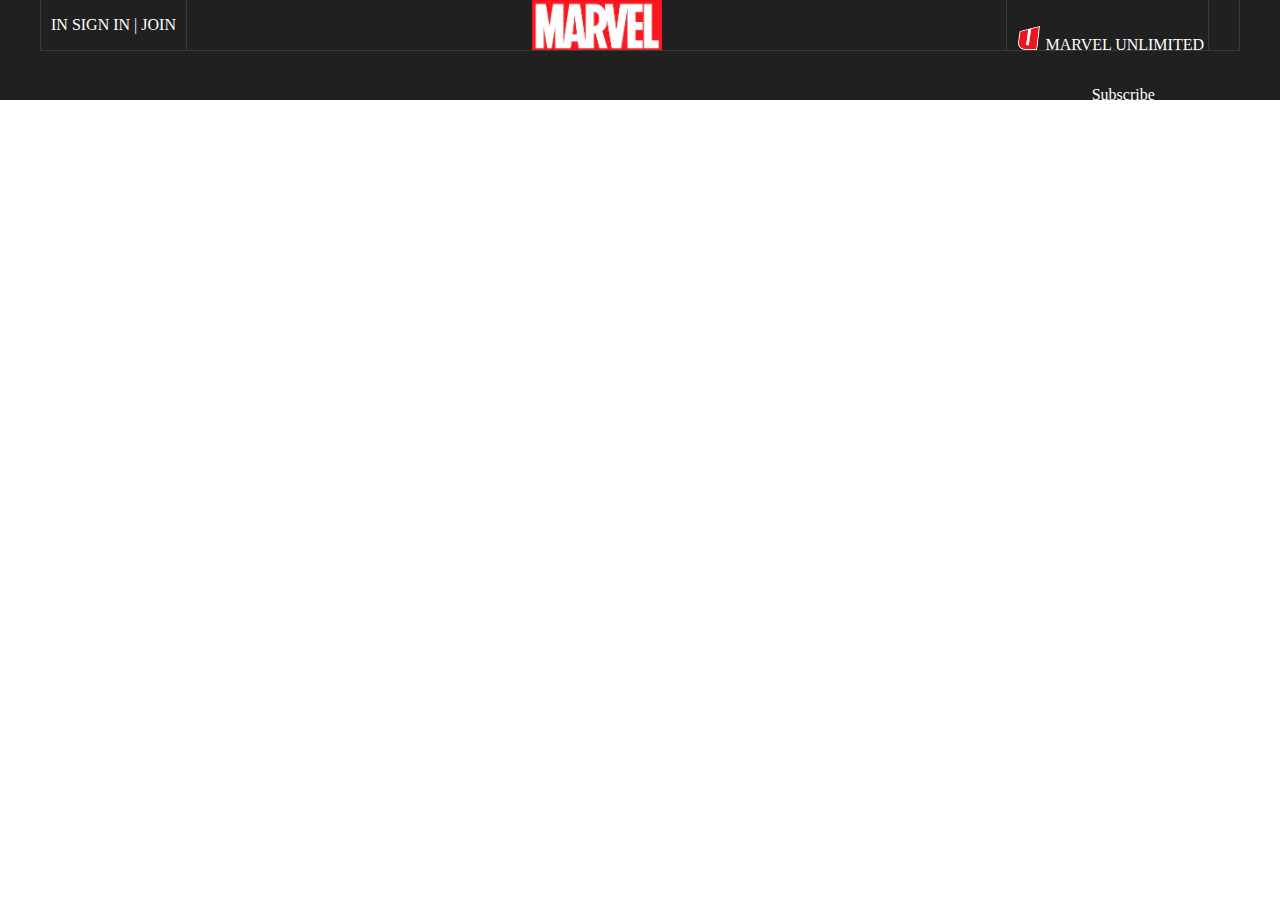
==== index.html @ c47ad45b "try2" ====
<!DOCTYPE html>
<html lang="en">
<head>
    <meta charset="UTF-8">
    <meta http-equiv="X-UA-Compatible" content="IE=edge">
    <meta name="viewport" content="width=device-width, initial-scale=1.0">
    <title>Marvel</title>
    <link rel="stylesheet" href="https://cdnjs.cloudflare.com/ajax/libs/font-awesome/6.4.0/css/all.min.css" integrity="sha512-iecdLmaskl7CVkqkXNQ/ZH/XLlvWZOJyj7Yy7tcenmpD1ypASozpmT/E0iPtmFIB46ZmdtAc9eNBvH0H/ZpiBw==" crossorigin="anonymous" referrerpolicy="no-referrer" />
    <link rel="stylesheet" href="style.css">
</head>
<body>
    <!-- HEADER -->
    <header>
        <div class="top-header">
            <a class="with-border"href="#">
                <div>
                    <span class="text-radius">
                        IN
                    </span>
                    <span>SIGN IN</span>
                    <span>|</span>
                    <span>JOIN</span>   
                </div>
            </a>
            <div>
                <img src="images/marvel-logo.jpeg" alt="">
            </div>
            <div class="with-border">
                <div>
                    <div id="right-nav">
                        <img id="icon-shield"src="images/icon-mu-shield.png" alt="">
                        <span>
                            MARVEL UNLIMITED
                        </span>
                        <div class="search">
                            <i class="fa-solid fa-magnifying-glass fa-lg"></i>
                        </div>   
                        <div id="Subscribe">
                            Subscribe
                        </div>    
                    </div>  
                </div>
                
            </div>
        </div>
    </header>
    
</body>
</html>
---- style.css ----
/* RESET */
*{
    margin: 0;
    padding: 0;
    box-sizing: border-box;
}


/* HEADER */

header{
    width: 100%;
    height: 100px;
    background-color: #202020;

}


header *{
    color: white;
    line-height: 50px;
    text-align: center;
    
}
    

.top-header{
    width: 1200px;
    margin: auto;
    display: flex;
    justify-content: space-between; 
    border-bottom: 1px solid #393939 ;
}

.top-header img{
    width: 130px;
    height: 50px;
}

.top-header > *{
    height: 50px;
    text-decoration: none;
    padding: 0 10px;
    
}


.top-header .with-border{
    border-left: 1px solid #393939;
    border-right: 1px solid #393939;
}

#icon-shield{
    width: 24px;
    height: 24px;
}

.subscribe{
    position: absolute;
    left: 50%;
    bottom: 10px;
}

.search{
    height: 50px;
    display: inline-block;
    border-left: 1px solid #393939;
    padding: 0 10px;
}

#right-nav{
    position: relative;
}
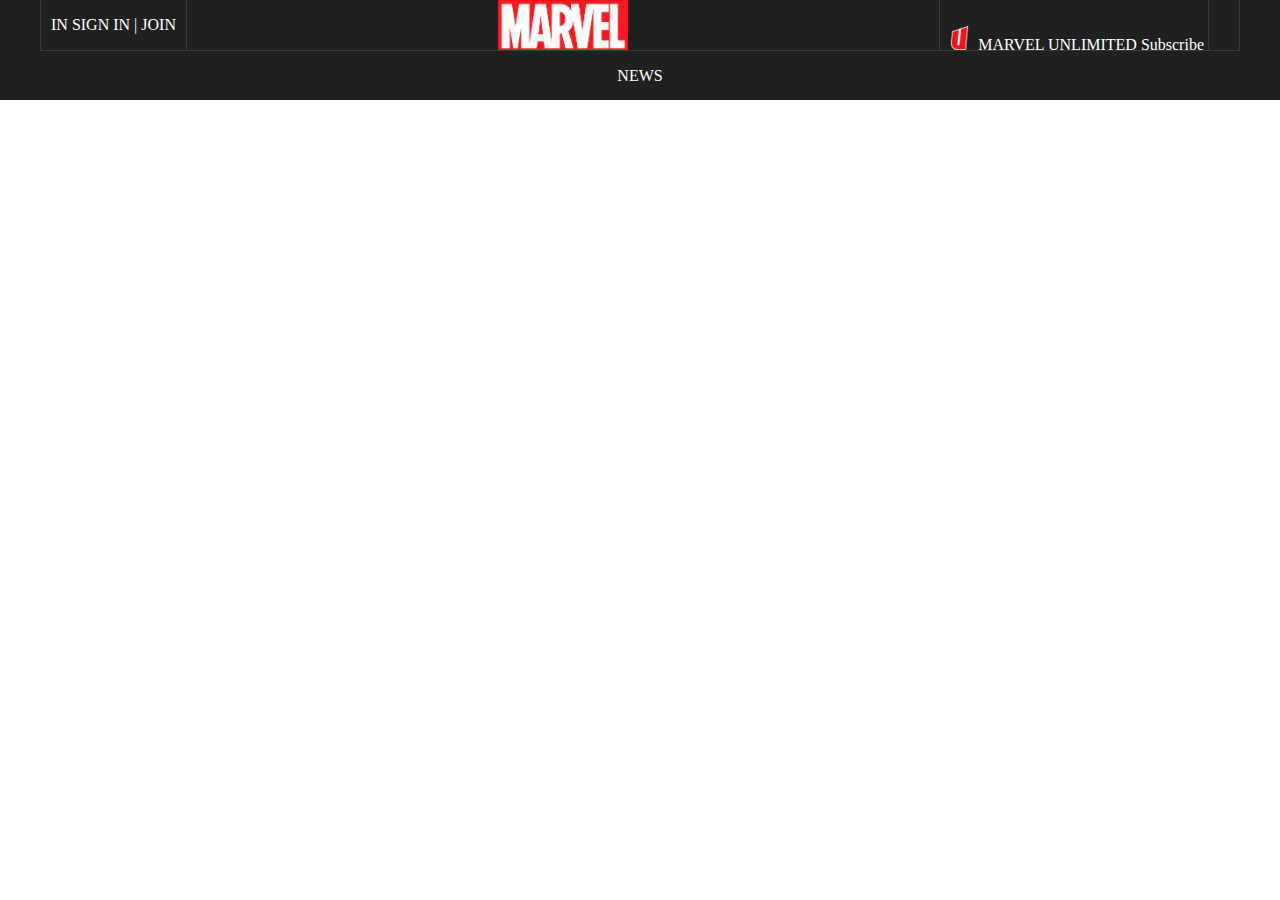
==== commit 6f7e8c05: "try3" ====
--- a/index.html
+++ b/index.html
@@ -12,36 +12,62 @@
     <!-- HEADER -->
     <header>
         <div class="top-header">
-            <a class="with-border"href="#">
-                <div>
-                    <span class="text-radius">
-                        IN
-                    </span>
-                    <span>SIGN IN</span>
-                    <span>|</span>
-                    <span>JOIN</span>   
-                </div>
-            </a>
+            <div class="with-border">
+                <a href="#">IN</a>
+                <a href="#">SIGN IN</a>
+                <span>
+                    |
+                </span>
+                <a href="#">JOIN</a>
+            </div>
+                
             <div>
                 <img src="images/marvel-logo.jpeg" alt="">
             </div>
-            <div class="with-border">
-                <div>
-                    <div id="right-nav">
-                        <img id="icon-shield"src="images/icon-mu-shield.png" alt="">
-                        <span>
-                            MARVEL UNLIMITED
-                        </span>
-                        <div class="search">
-                            <i class="fa-solid fa-magnifying-glass fa-lg"></i>
-                        </div>   
-                        <div id="Subscribe">
-                            Subscribe
-                        </div>    
-                    </div>  
+            <div class="with-border right-nav">
+                <img id="icon-shield" src="images/icon-mu-shield.png" alt="">
+                <div id="special">
+                    <p>
+                        MARVEL UNLIMITED
+                    </p>
+                    <span>
+                        Subscribe
+                    </span>  
                 </div>
-                
-            </div>
+                <div id="search">
+                    <i class="fa-solid fa-magnifying-glass fa-lg"></i>
+                </div>
+            </div>       
+        </div>
+
+        <div class="top-middle">
+            <ul>
+                <li>
+                    NEWS
+                </li>
+                <li>
+                    COMICS
+                </li>
+                <li>
+                    CHARACTERS
+                </li>
+                <li>
+                    MOVIES
+                </li>
+                <li>
+                    TV SHOWS
+                </li>
+                <li>
+                    GAMES
+                </li>
+                <li>
+                    VIDEOS
+                </li>
+                <li>
+                    MORES
+                </li>
+            </ul>
+
         </div>
     </header>
     
--- a/style.css
+++ b/style.css
@@ -20,6 +20,7 @@
     color: white;
     line-height: 50px;
     text-align: center;
+    text-decoration: none;
     
 }
     
@@ -53,23 +54,24 @@
 #icon-shield{
     width: 24px;
     height: 24px;
+    padding-right: 5px;
 }
 
-.subscribe{
-    position: absolute;
-    left: 50%;
-    bottom: 10px;
-}
 
-.search{
+#search{
     height: 50px;
     display: inline-block;
     border-left: 1px solid #393939;
     padding: 0 10px;
 }
 
-#right-nav{
-    position: relative;
+#special{
+    display: inline-block;
 }
 
-
+p{
+    display: inline-block;
+}
+ .top-header ul{
+    display: flex;
+ }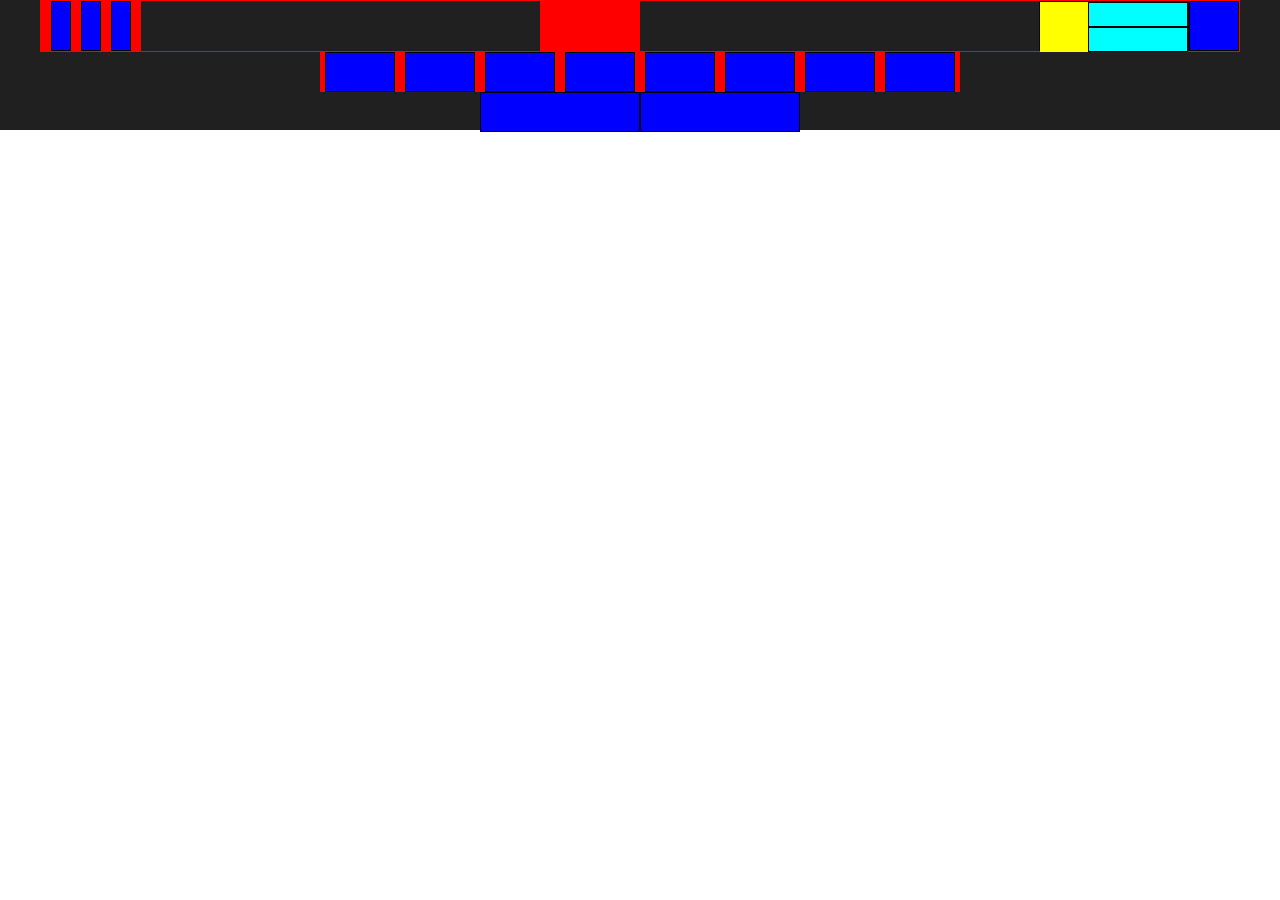
==== commit 39f8633e: "struttura" ====
--- a/index.html
+++ b/index.html
@@ -12,63 +12,49 @@
     <!-- HEADER -->
     <header>
         <div class="top-header">
-            <div class="with-border">
-                <a href="#">IN</a>
-                <a href="#">SIGN IN</a>
-                <span>
-                    |
-                </span>
-                <a href="#">JOIN</a>
+            <div class="left-nav">
+                <div></div>
+                <div></div>
+                <div></div>
             </div>
-                
-            <div>
-                <img src="images/marvel-logo.jpeg" alt="">
+            
+            <div class="center-nav">
+                <div></div>
             </div>
-            <div class="with-border right-nav">
-                <img id="icon-shield" src="images/icon-mu-shield.png" alt="">
-                <div id="special">
-                    <p>
-                        MARVEL UNLIMITED
-                    </p>
-                    <span>
-                        Subscribe
-                    </span>  
+            
+            <div class="right-nav">
+                <div id="shield-marvel">
+                    <div id="logo-shield"></div>
+                    <div id="text-marvel">
+                        <h5></h5>
+                        <h6></h6>                      
+                    </div>
                 </div>
-                <div id="search">
-                    <i class="fa-solid fa-magnifying-glass fa-lg"></i>
-                </div>
-            </div>       
+                <div id="search"></div>  
+            </div>
         </div>
 
-        <div class="top-middle">
+        <div class="mid-header">
             <ul>
-                <li>
-                    NEWS
-                </li>
-                <li>
-                    COMICS
-                </li>
-                <li>
-                    CHARACTERS
-                </li>
-                <li>
-                    MOVIES
-                </li>
-                <li>
-                    TV SHOWS
-                </li>
-                <li>
-                    GAMES
-                </li>
-                <li>
-                    VIDEOS
-                </li>
-                <li>
-                    MORES
-                </li>
+                <li></li>
+                <li></li>
+                <li></li>
+                <li></li>
+                <li></li>
+                <li></li>
+                <li></li>
+                <li></li>
             </ul>
+        </div>
 
+
+        <div class="bottom-header">
+            <div></div>
+            <div></div>
         </div>
+
+
+    
     </header>
     
 </body>
--- a/style.css
+++ b/style.css
@@ -5,73 +5,130 @@
     box-sizing: border-box;
 }
 
-
 /* HEADER */
 
 header{
     width: 100%;
-    height: 100px;
+    height: 130px;
     background-color: #202020;
+}
+
+header > *{
+    margin: auto;
+}
+
+.top-header{
+    width: 1200px;
+    display: flex;
+    justify-content: space-between;
+    border: 1px solid red;
+}
+
+.top-header *{
+    width: 100px;
+    height: 50px;
+    background-color: red;
+}
+
+.mid-header{
+    width: 50%;
+    height: 40px;
+    background-color: red;
+}
+
+.bottom-header{
+    width: 25%;
+    height: 40px;
+    background-color: red;
+}
+
+.left-nav{
+    display: flex;
+    justify-content: center;
+}
+
+.left-nav > *{
+    width: 20px;
+    height: 50px;
+    background-color: blue;
+    border: 1px solid black;
+    margin: 0 5px;
+}
+
+.right-nav{
+    width: 200px;
+    display: flex;
+}
+
+.right-nav > *{
+    background-color: blue;
+    border: 1px solid black;
+}
+
+#shield-marvel{
+    display: flex   ;
+    width: 150px;
+    height: 50px;
+}
+
+#shield-marvel > *{
+    background-color: yellow;
+    
+    
+}
+
+#logo-shield{
+    width: 50px;
+    height: 50px;
+}
+
+#text-marvel{
+    width: 100px;
+    height: 50px;
+    display: flex;
+   flex-direction: column;
+}
+
+#text-marvel > *{
+    background-color: aqua;
+    border: 1px solid black;
 
 }
 
-
-header *{
-    color: white;
-    line-height: 50px;
-    text-align: center;
-    text-decoration: none;
-    
-}
-    
-
-.top-header{
-    width: 1200px;
-    margin: auto;
-    display: flex;
-    justify-content: space-between; 
-    border-bottom: 1px solid #393939 ;
+#search{
+    width: 50px;
+    height: px;
 }
 
-.top-header img{
-    width: 130px;
-    height: 50px;
+.mid-header{
+    display: flex;
+    justify-content: center;
 }
 
-.top-header > *{
-    height: 50px;
-    text-decoration: none;
-    padding: 0 10px;
+.mid-header ul{
+    display: flex;
+    justify-content: space-between;
+}
+
+ul li{
+    list-style: none;
+    width: 70px;
+    height: 40px;
+    background-color: blue;
+    border: 1px solid black;
+    margin: 0 5px;
+}
+
+.bottom-header{
+    display: flex;
+}
+
+.bottom-header > *{
+    width: 50%;
+    height: 40px;
+    background-color: blue;
+    border: 1px solid black;
+
     
 }
 
-
-.top-header .with-border{
-    border-left: 1px solid #393939;
-    border-right: 1px solid #393939;
-}
-
-#icon-shield{
-    width: 24px;
-    height: 24px;
-    padding-right: 5px;
-}
-
-
-#search{
-    height: 50px;
-    display: inline-block;
-    border-left: 1px solid #393939;
-    padding: 0 10px;
-}
-
-#special{
-    display: inline-block;
-}
-
-p{
-    display: inline-block;
-}
- .top-header ul{
-    display: flex;
- }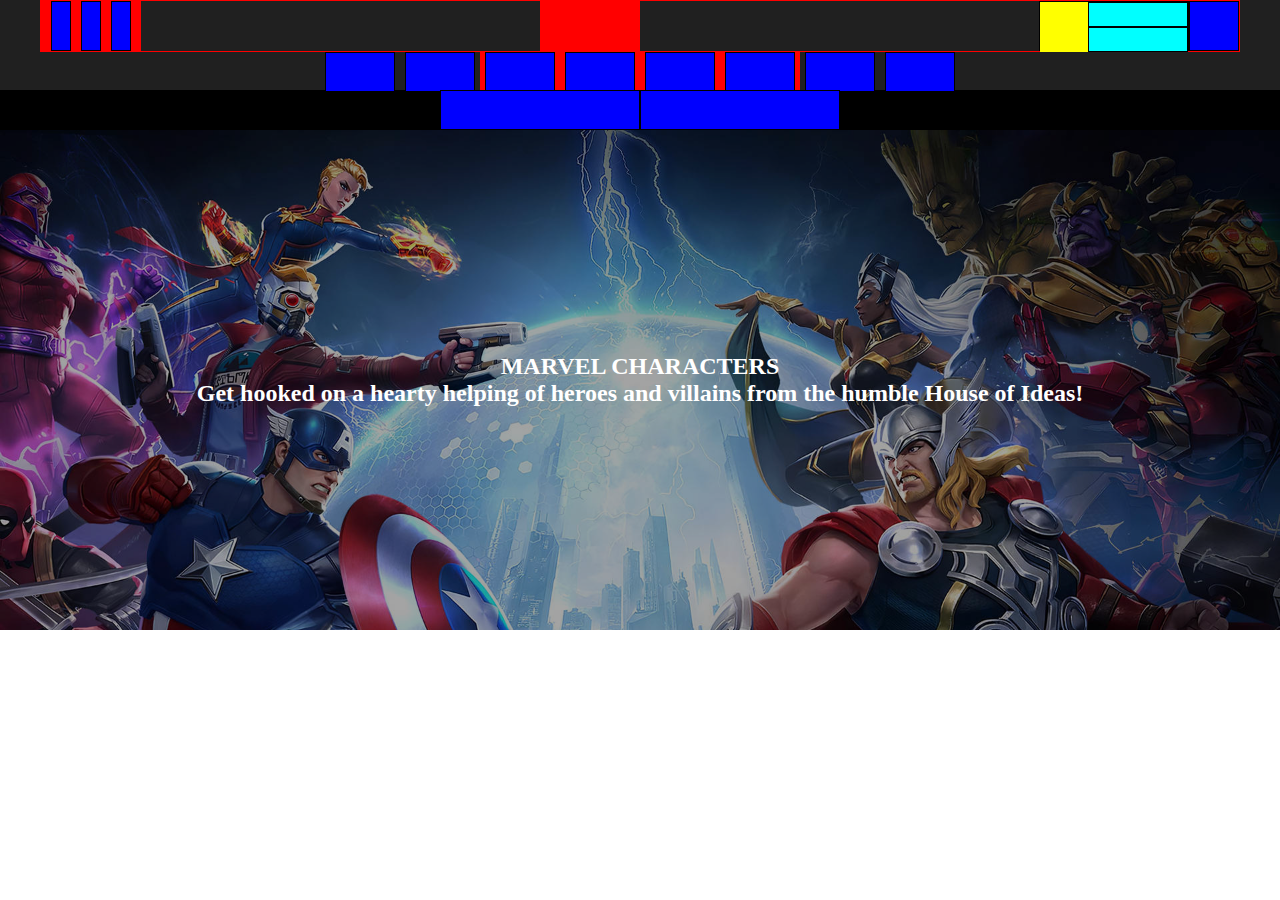
==== commit 290dd0eb: "main" ====
--- a/index.html
+++ b/index.html
@@ -34,7 +34,7 @@
             </div>
         </div>
 
-        <div class="mid-header">
+        <div class="bottom-header">
             <ul>
                 <li></li>
                 <li></li>
@@ -47,15 +47,32 @@
             </ul>
         </div>
 
+    </header>
 
-        <div class="bottom-header">
+    <main>
+        <div class="insider">
             <div></div>
             <div></div>
         </div>
 
+        <div class="container">
+            <div class="bg-img"></div>
+            <div class="opacity"></div>
+            <div class="main-text">
+                <h2>
+                    MARVEL CHARACTERS
+                </h2>
+                <H5>
+                    Get hooked on a hearty helping of heroes and villains from the humble House of Ideas!
+                </H5>
+            </div>      
+        </div>
+        </div>
 
-    
-    </header>
+        
+
+        
+    </main>
     
 </body>
 </html>--- a/style.css
+++ b/style.css
@@ -9,7 +9,7 @@
 
 header{
     width: 100%;
-    height: 130px;
+    height: 90px;
     background-color: #202020;
 }
 
@@ -100,12 +100,12 @@
     height: px;
 }
 
-.mid-header{
+.bottom-header{
     display: flex;
     justify-content: center;
 }
 
-.mid-header ul{
+.bottom-header ul{
     display: flex;
     justify-content: space-between;
 }
@@ -119,16 +119,59 @@
     margin: 0 5px;
 }
 
-.bottom-header{
-    display: flex;
+/* MAIN */
+
+main{
+    color: white;
 }
 
-.bottom-header > *{
-    width: 50%;
+.insider{
+    width: 100%;
+    display: flex;
+    justify-content: center;
+    background-color: #000000;
+}
+
+.insider > *{
+    width: 200px;
     height: 40px;
     background-color: blue;
-    border: 1px solid black;
-
-    
+    border: 1px solid black; 
 }
 
+.container{
+    position: relative;
+    display: flex;
+    justify-content: center;
+    align-items: center;
+}
+
+
+.bg-img{
+    width: 100%;
+    height: 500px;
+    background-image: url(images/bg-marvel.jpeg);
+    background-size: cover; */
+}
+
+.opacity{
+    background-color:rgba(1, 1, 1, 0.358);
+    width: 100%;
+    height: 500px;
+    position: absolute;
+    top: 0;
+    left: 0;
+}
+
+.main-text{
+    position: absolute;
+    transform: translate(-50% -50%);
+    text-align: center;
+}
+
+h2,
+h5{
+    font-size: 1.5em;
+
+}
+
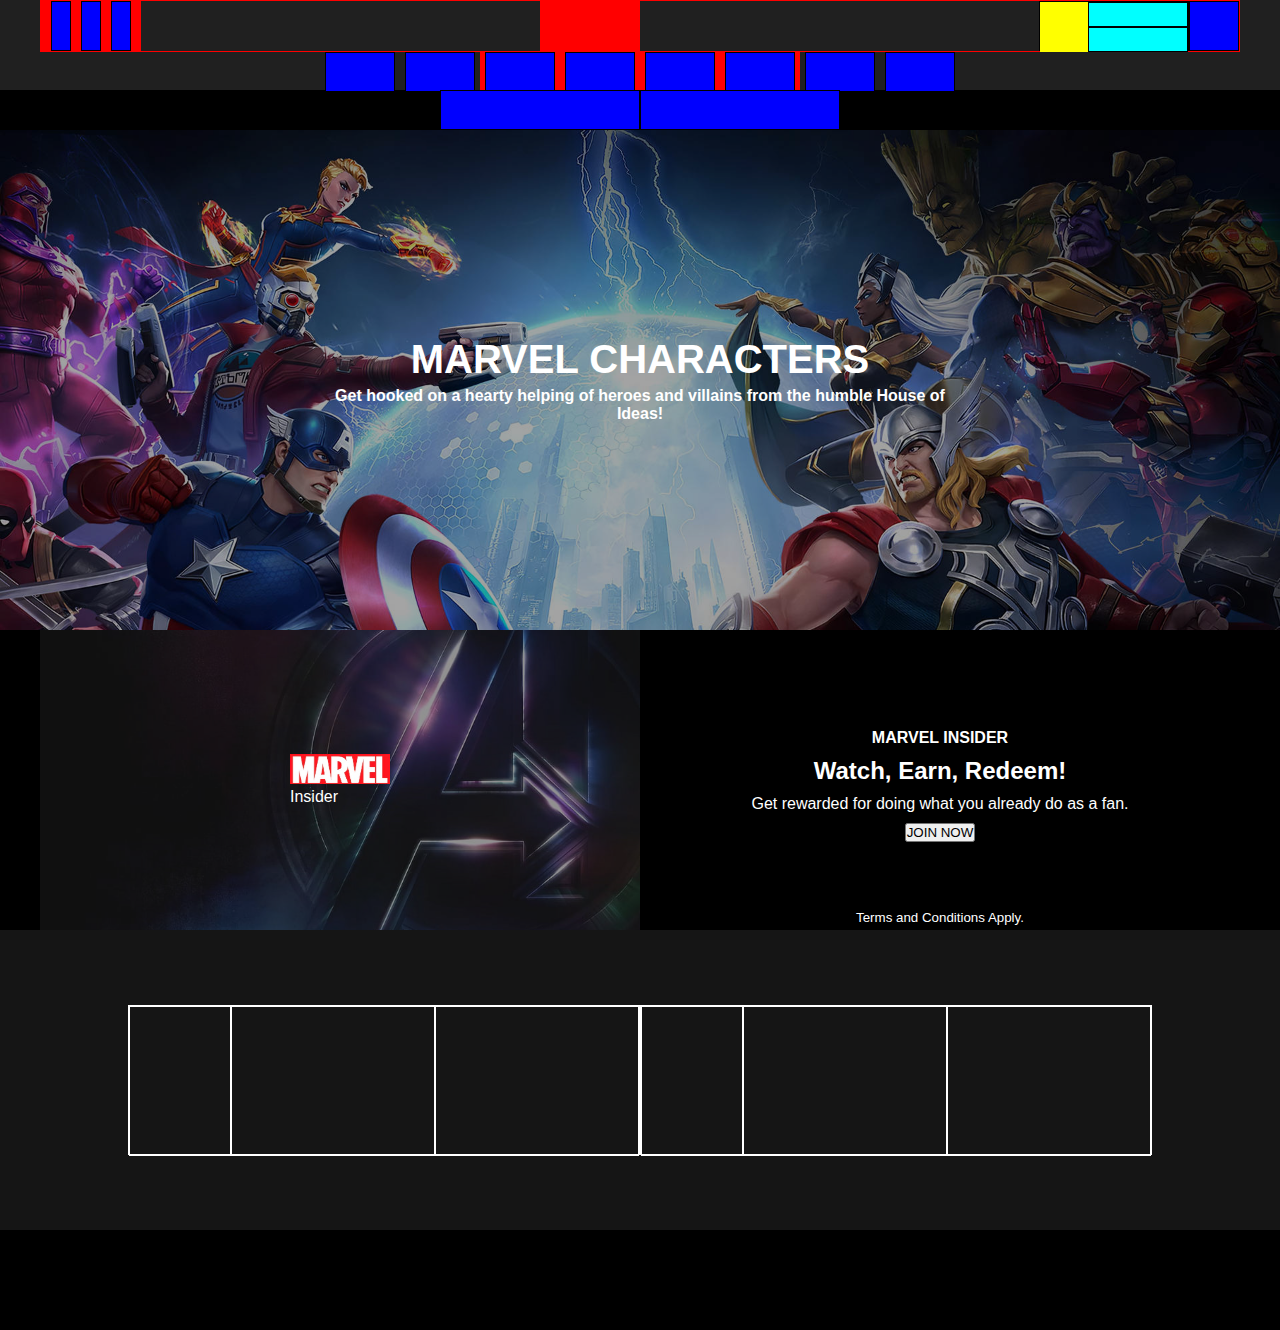
==== commit 91924135: "try5" ====
--- a/index.html
+++ b/index.html
@@ -55,24 +55,63 @@
             <div></div>
         </div>
 
-        <div class="container">
-            <div class="bg-img"></div>
-            <div class="opacity"></div>
-            <div class="main-text">
-                <h2>
-                    MARVEL CHARACTERS
-                </h2>
-                <H5>
-                    Get hooked on a hearty helping of heroes and villains from the humble House of Ideas!
-                </H5>
-            </div>      
-        </div>
+       <div class="bg-img">
+            <div class="opacity">
+                <div class="main-text">
+                    <h1>MARVEL CHARACTERS</h1>
+                    <h2>Get hooked on a hearty helping of heroes and villains from the humble House of Ideas!</h2>
+                </div>
+            </div>
+       </div>
+    </main>
+
+    <footer>
+        <div class="top-footer">
+            <div class="left-container">
+               
+                <div class="overlay">
+                    <div>
+                        <img src="images/marvel-logo.jpeg" alt="">
+                        <div>Insider</div>
+                    </div>
+                </div>
+            </div>
+                        
+            <div class="right-container">
+                    <h4>
+                        MARVEL INSIDER
+                    </h4>
+                    <h2>
+                        Watch, Earn, Redeem!
+                    </h2>
+                    <p>
+                        Get rewarded for doing what you already do as a fan.
+                    </p>
+                    <button>
+                        JOIN NOW
+                    </button>
+                    <small>
+                        Terms and Conditions Apply.
+                    </small>
+            </div>
+                
         </div>
 
-        
+        <div class="bottom-footer">
+            <div class="left-container-footer">
+                <div class="small-container"></div>
+                <div class="big-container"></div>
+                <div class="big-container"></div>
+            </div>
 
-        
-    </main>
+            <div class="right-container-footer">
+                <div class="small-container"></div>
+                <div class="big-container"></div>
+                <div class="big-container"></div>
+            </div>
+
+        </div>
+    </footer>
     
 </body>
 </html>--- a/style.css
+++ b/style.css
@@ -5,6 +5,12 @@
     box-sizing: border-box;
 }
 
+/* GENERAL */
+
+*{
+    font-family: 'Trebuchet MS', 'Lucida Sans Unicode', 'Lucida Grande', 'Lucida Sans', Arial, sans-serif;
+}
+
 /* HEADER */
 
 header{
@@ -139,39 +145,135 @@
     border: 1px solid black; 
 }
 
-.container{
-    position: relative;
-    display: flex;
-    justify-content: center;
-    align-items: center;
-}
-
 
 .bg-img{
     width: 100%;
     height: 500px;
     background-image: url(images/bg-marvel.jpeg);
-    background-size: cover; */
+    background-size: cover;
 }
 
 .opacity{
     background-color:rgba(1, 1, 1, 0.358);
     width: 100%;
     height: 500px;
-    position: absolute;
-    top: 0;
-    left: 0;
-}
-
+    position: relative;
+}
 .main-text{
     position: absolute;
-    transform: translate(-50% -50%);
+    left: 50%;
+    top: 50%;
+    transform: translate(-50%, -50%);
     text-align: center;
-}
-
-h2,
-h5{
-    font-size: 1.5em;
-
-}
-
+
+}
+
+.main-text > h1{
+    font-size: 2.5em;
+    margin-bottom: 5px;
+}
+
+.main-text > h2{
+    font-size: 1em;
+}
+
+/* TOP-FOOTER */
+
+footer{
+    width: 100%;
+    height: 700px;
+    color: white;
+    background-color: #000000;
+}
+
+.top-footer{
+    display: flex;
+    width: 1200px;
+    margin: auto;
+}
+
+.left-container,
+.right-container{
+    width: 50%;
+    height: 300px;
+    background-color: blue;
+}
+
+.left-container{
+    background-image: url(images/footer-img.jpeg);
+    background-size: cover;
+    position: relative;
+}
+
+.left-container .overlay{
+    width: 100%;
+    height: 300px;
+    background-color: #2020207d;
+    position: relative;
+}
+
+.left-container img{
+    width: 100px;
+    height: 30px;
+}
+
+.left-container .overlay > *{
+    position: absolute;
+    top: 50%;
+    left: 50%;
+    transform: translate(-50%, -50%);
+}
+
+.right-container{
+    background-color: #000000;
+    display: flex;
+    justify-content: center;
+    align-items: center;
+    flex-direction: column;
+    position: relative;
+}
+
+.right-container *{
+    margin-top: 10px;
+}
+
+small{
+    position: absolute;
+    bottom: 5px;
+}
+
+/* BOTTOM-FOOTER */
+
+.bottom-footer  *{
+    border: 1px solid white;
+}
+
+
+.bottom-footer{
+    width: 100%;
+    height: 300px;
+    background-color: #151515;
+    display: flex;
+    justify-content: center;
+    align-items: center;
+}
+
+.left-container-footer,
+.right-container-footer{
+    width: 40%;
+    height: 150px;
+    display: flex;
+    justify-content: flex-start;
+}
+
+.small-container{
+    width: 20%;
+    height: 150px;
+
+}
+
+.big-container{
+    width: 40%;
+    height: 150px;
+}
+
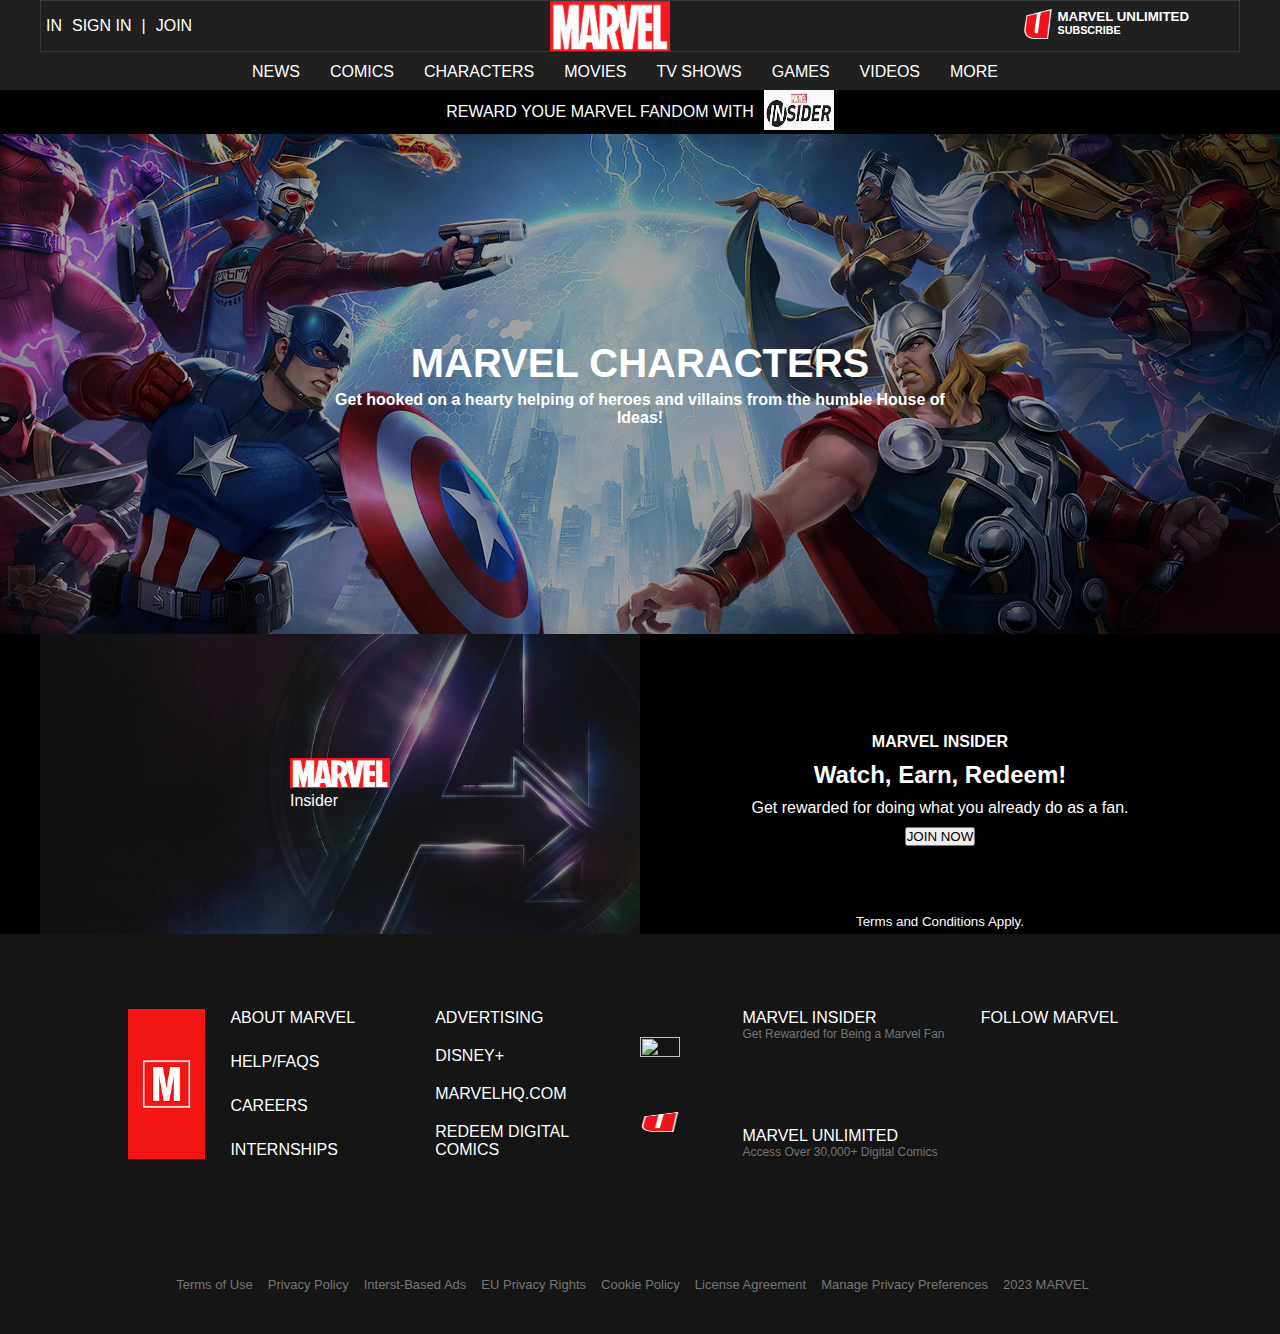
==== commit 25ba58b6: "ultima-modifica" ====
--- a/index.html
+++ b/index.html
@@ -9,50 +9,58 @@
     <link rel="stylesheet" href="style.css">
 </head>
 <body>
-    <!-- HEADER -->
+    <!--TOP-HEADER -->
     <header>
         <div class="top-header">
             <div class="left-nav">
-                <div></div>
-                <div></div>
-                <div></div>
+                <a href="#">IN</a>
+                <a href="#">SIGN IN</a>
+                <a href="#">|</a>
+                <a href="#">JOIN</a>
             </div>
             
             <div class="center-nav">
-                <div></div>
+                <img src="images/marvel-logo.jpeg" alt="">
             </div>
             
             <div class="right-nav">
                 <div id="shield-marvel">
-                    <div id="logo-shield"></div>
+                    <div id="logo-shield">
+                        <img src="images/icon-mu-shield.png" alt="">
+                    </div>
                     <div id="text-marvel">
-                        <h5></h5>
-                        <h6></h6>                      
+                        <h5>MARVEL UNLIMITED</h5>
+                        <h6>SUBSCRIBE</h6>                        
                     </div>
                 </div>
-                <div id="search"></div>  
+                <div id="search">
+                    <i class="fa-solid fa-magnifying-glass"></i>
+                </div>  
             </div>
         </div>
 
+        <!-- BOTTOM-HEADER -->
+
         <div class="bottom-header">
             <ul>
-                <li></li>
-                <li></li>
-                <li></li>
-                <li></li>
-                <li></li>
-                <li></li>
-                <li></li>
-                <li></li>
+                <li>NEWS</li>
+                <li>COMICS</li>
+                <li>CHARACTERS</li>
+                <li>MOVIES</li>
+                <li>TV SHOWS</li>
+                <li>GAMES</li>
+                <li>VIDEOS</li>
+                <li>MORE</li>
             </ul>
         </div>
-
     </header>
 
     <main>
         <div class="insider">
-            <div></div>
-            <div></div>
+            <div id="text">REWARD YOUE MARVEL FANDOM WITH</div>
+            <div>
+                <img src="images/insiders.jpeg" alt="">
+            </div>
         </div>
 
        <div class="bg-img">
@@ -100,16 +108,61 @@
         <div class="bottom-footer">
             <div class="left-container-footer">
                 <div class="small-container"></div>
-                <div class="big-container"></div>
-                <div class="big-container"></div>
+                <div class="big-container">
+                    <div>ABOUT MARVEL</div>
+                    <div>HELP/FAQS</div>
+                    <div>CAREERS</div>
+                    <div>INTERNSHIPS</div>
+                </div>
+                <div class="big-container">
+                    <div>ADVERTISING</div>
+                    <div>DISNEY+</div>
+                    <div>MARVELHQ.COM</div>
+                    <div>REDEEM DIGITAL<br>COMICS</div>
+                </div>
             </div>
 
             <div class="right-container-footer">
-                <div class="small-container"></div>
-                <div class="big-container"></div>
-                <div class="big-container"></div>
+                <div class="small-container">
+                    <img src="images/insiders.png" alt="">
+                    <img src="images/icon-mu-shield.png" alt="">
+                </div>
+                <div class="big-container">
+                    <div>
+                        <div>MARVEL INSIDER</div>
+                        <p> Get Rewarded for Being a Marvel Fan</p>
+                    </div>
+                    <div>
+                        <div>MARVEL UNLIMITED</div>
+                        <p>Access Over 30,000+ Digital Comics</p>
+                    </div>    
+                </div>
+                <div class="big-container">
+                    <div id="follow">FOLLOW MARVEL</div>
+                    <div class="icons">
+                        <i class="fa-brands fa-facebook"></i>
+                        <i class="fa-brands fa-twitter"></i>
+                        <i class="fa-brands fa-instagram"></i>
+                        <i class="fa-brands fa-tumblr"></i>
+                    </div>
+                    <div class="icons">
+                        <i class="fa-brands fa-youtube"></i>
+                        <i class="fa-brands fa-snapchat"></i>
+                        <i class="fa-brands fa-pinterest"></i>
+                    </div>
+                </div>
             </div>
+        </div>
 
+        <div class="privacy">
+            <div>Terms of Use</div>
+            <div>Privacy Policy</div>
+            <div>Interst-Based Ads</div>
+            <div>EU Privacy Rights</div>
+            <div>Cookie Policy</div>
+            <div>License Agreement</div>
+            <div>Manage Privacy Preferences</div>
+            <div>2023 MARVEL</div>
         </div>
     </footer>
     
--- a/style.css
+++ b/style.css
@@ -17,132 +17,118 @@
     width: 100%;
     height: 90px;
     background-color: #202020;
+    color: white;
+   
 }
 
 header > *{
     margin: auto;
 }
 
+header * {
+    color: white;
+}
+
+/* TOP-HEADER */
+
 .top-header{
     width: 1200px;
     display: flex;
     justify-content: space-between;
-    border: 1px solid red;
-}
-
-.top-header *{
-    width: 100px;
+    border: 1px solid #393939;
+}
+
+.left-nav{
+    display: flex;
+    justify-content: center;
+    align-items: center;
+}
+
+.left-nav > *{
+    margin: 0 5px;
+    text-decoration: none;
+}
+
+.center-nav img{
+    width: 120px;
     height: 50px;
-    background-color: red;
-}
-
-.mid-header{
-    width: 50%;
-    height: 40px;
-    background-color: red;
-}
-
-.bottom-header{
-    width: 25%;
-    height: 40px;
-    background-color: red;
-}
-
-.left-nav{
-    display: flex;
-    justify-content: center;
-}
-
-.left-nav > *{
-    width: 20px;
-    height: 50px;
-    background-color: blue;
-    border: 1px solid black;
-    margin: 0 5px;
+    display: block;
 }
 
 .right-nav{
-    width: 200px;
-    display: flex;
-}
-
-.right-nav > *{
-    background-color: blue;
-    border: 1px solid black;
+    display: flex;
+    justify-content: center;
+    align-items: center;
+}
+
+.right-nav img{
+    width: 30px;
+    height: 30px; 
+}
+
+#logo-shield{
+    margin-right: 5px;
 }
 
 #shield-marvel{
-    display: flex   ;
-    width: 150px;
-    height: 50px;
-}
-
-#shield-marvel > *{
-    background-color: yellow;
-    
-    
-}
-
-#logo-shield{
+    display: flex;
+}
+
+#text-marvel{
+    display: flex;
+   flex-direction: column;
+}
+
+#search{
     width: 50px;
     height: 50px;
-}
-
-#text-marvel{
-    width: 100px;
-    height: 50px;
-    display: flex;
-   flex-direction: column;
-}
-
-#text-marvel > *{
-    background-color: aqua;
-    border: 1px solid black;
-
-}
-
-#search{
-    width: 50px;
-    height: px;
-}
+    display: flex;
+    align-items: center;
+    justify-content: center;
+}
+
+/* BOTTOM-HEADER */
 
 .bottom-header{
     display: flex;
     justify-content: center;
+    align-items: center;
 }
 
 .bottom-header ul{
+    height: 40px;
     display: flex;
     justify-content: space-between;
+    align-items: center;
 }
 
 ul li{
     list-style: none;
+    margin-right: 30px;
+    align-items: center;
+}
+
+/* MAIN */
+
+main{
+    color: white;
+}
+
+.insider{
+    width: 100%;
+    display: flex;
+    justify-content: center;
+    align-items: center;
+    background-color: #000000;
+}
+
+.insider img{
     width: 70px;
     height: 40px;
-    background-color: blue;
-    border: 1px solid black;
-    margin: 0 5px;
-}
-
-/* MAIN */
-
-main{
-    color: white;
-}
-
-.insider{
-    width: 100%;
-    display: flex;
-    justify-content: center;
-    background-color: #000000;
-}
-
-.insider > *{
-    width: 200px;
-    height: 40px;
-    background-color: blue;
-    border: 1px solid black; 
+}
+
+.insider #text{
+    margin-right: 10px;
 }
 
 
@@ -151,6 +137,7 @@
     height: 500px;
     background-image: url(images/bg-marvel.jpeg);
     background-size: cover;
+    background-position: center;
 }
 
 .opacity{
@@ -244,10 +231,6 @@
 
 /* BOTTOM-FOOTER */
 
-.bottom-footer  *{
-    border: 1px solid white;
-}
-
 
 .bottom-footer{
     width: 100%;
@@ -267,13 +250,64 @@
 }
 
 .small-container{
-    width: 20%;
+    width: 15%;
     height: 150px;
-
-}
+    margin-right: 5%;
+    display: flex;
+    flex-direction: column;
+    justify-content: space-around;
+}
+
+
 
 .big-container{
     width: 40%;
     height: 150px;
-}
-
+    display: flex;
+    justify-content: space-between;
+    flex-direction: column;
+}
+
+.left-container-footer > .small-container{
+    background-image: url(images/m-logo.png);
+    background-size: cover;
+    background-position: center;
+}
+
+.icons{
+    color: #767676;
+    display: flex;
+  justify-content: space-around
+  ;
+
+}
+
+.big-container p{
+    font-size: 12px;
+    color: #767676;
+}
+
+.small-container > img{
+    width: 40px;
+    height: 20px;
+}
+
+#follow{
+  text-align: center;
+}
+
+.privacy{
+    width: 100%;
+    height: 100px;
+    background-color: #151515;
+    color: #767676;
+    font-size: small;
+    display: flex;
+    justify-content: center;
+    align-items: center;
+}
+
+.privacy div{
+    margin-right: 15px;
+}
+
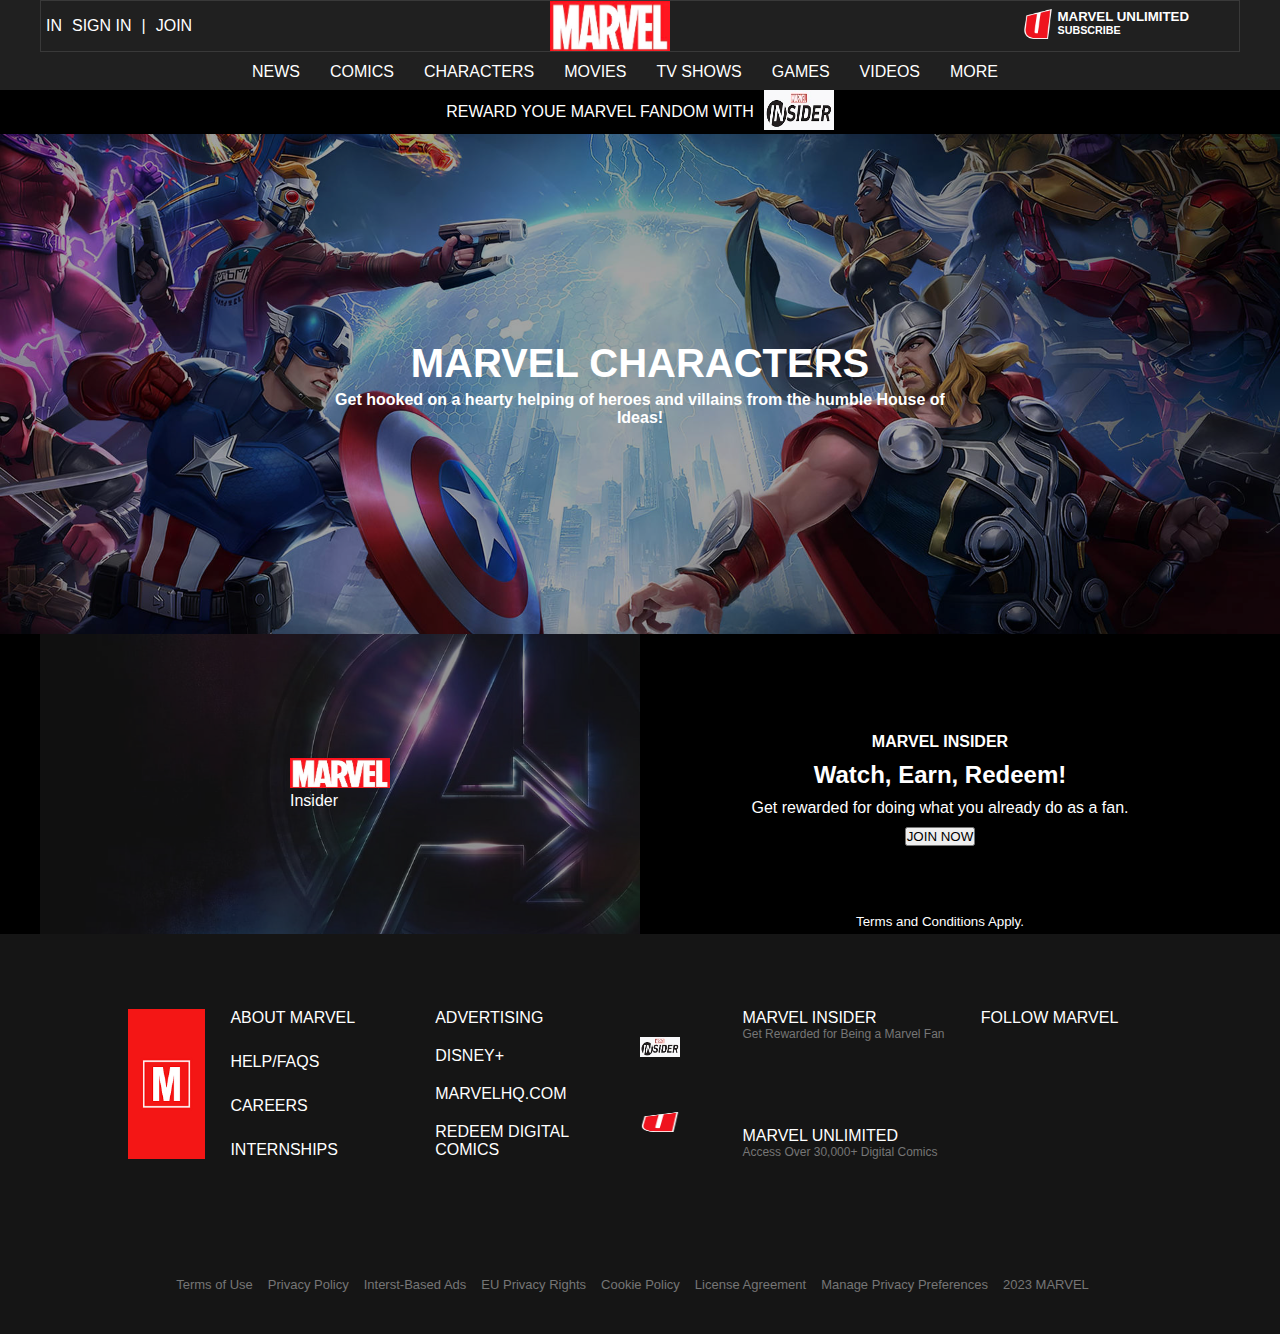
==== commit 012fa984: "aggiunta funzioni link" ====
--- a/index.html
+++ b/index.html
@@ -20,21 +20,21 @@
             </div>
             
             <div class="center-nav">
-                <img src="images/marvel-logo.jpeg" alt="">
+                <a href="#"><img src="images/marvel-logo.jpeg" alt=""></a>
             </div>
             
             <div class="right-nav">
                 <div id="shield-marvel">
                     <div id="logo-shield">
-                        <img src="images/icon-mu-shield.png" alt="">
-                    </div>
+                        <a href="#"><img src="images/icon-mu-shield.png" alt=""></a>
+                        </div>
                     <div id="text-marvel">
-                        <h5>MARVEL UNLIMITED</h5>
-                        <h6>SUBSCRIBE</h6>                        
+                        <a href="#"><h5>MARVEL UNLIMITED</h5></a>
+                        <a href="#"><h6>SUBSCRIBE</h6></a>                        
                     </div>
                 </div>
                 <div id="search">
-                    <i class="fa-solid fa-magnifying-glass"></i>
+                    <a href="#"><i class="fa-solid fa-magnifying-glass"></i></a>
                 </div>  
             </div>
         </div>
@@ -43,25 +43,44 @@
 
         <div class="bottom-header">
             <ul>
-                <li>NEWS</li>
-                <li>COMICS</li>
-                <li>CHARACTERS</li>
-                <li>MOVIES</li>
-                <li>TV SHOWS</li>
-                <li>GAMES</li>
-                <li>VIDEOS</li>
-                <li>MORE</li>
+                <li>
+                    <a href="#">NEWS</a>
+                </li>
+                <li>
+                    <a href="#">COMICS</a>
+                </li>
+                <li>
+                    <a href="#">CHARACTERS</a>
+                </li>
+                <li>
+                    <a href="#">MOVIES</a>
+                </li>
+                <li>
+                    <a href="#">TV SHOWS</a>
+                </li>
+                <li>
+                    <a href="#">GAMES</a>
+                </li>
+                <li>
+                    <a href="#">VIDEOS</a>
+                </li>
+                <li>
+                    <a href="#">MORE</a>
+                </li>
             </ul>
         </div>
     </header>
 
     <main>
-        <div class="insider">
-            <div id="text">REWARD YOUE MARVEL FANDOM WITH</div>
-            <div>
-                <img src="images/insiders.jpeg" alt="">
-            </div>
-        </div>
+        
+        <a href="#">
+            <div class="insider">
+                <div id="text">REWARD YOUE MARVEL FANDOM WITH</div>
+                <div>
+                    <img src="images/insiders.jpeg" alt="">
+                </div>
+            </div>
+        </a>
 
        <div class="bg-img">
             <div class="opacity">
@@ -74,15 +93,18 @@
     </main>
 
     <footer>
+
         <div class="top-footer">
+
             <div class="left-container">
-               
-                <div class="overlay">
-                    <div>
-                        <img src="images/marvel-logo.jpeg" alt="">
-                        <div>Insider</div>
-                    </div>
-                </div>
+                <a href="#">
+                    <div class="overlay">
+                        <div>
+                            <img src="images/marvel-logo.jpeg" alt="">
+                            <div>Insider</div>
+                        </div>
+                    </div>
+                </a>
             </div>
                         
             <div class="right-container">
@@ -109,46 +131,78 @@
             <div class="left-container-footer">
                 <div class="small-container"></div>
                 <div class="big-container">
-                    <div>ABOUT MARVEL</div>
-                    <div>HELP/FAQS</div>
-                    <div>CAREERS</div>
-                    <div>INTERNSHIPS</div>
-                </div>
-                <div class="big-container">
-                    <div>ADVERTISING</div>
-                    <div>DISNEY+</div>
-                    <div>MARVELHQ.COM</div>
-                    <div>REDEEM DIGITAL<br>COMICS</div>
+                    <div>
+                        <a href="#">ABOUT MARVEL</a>
+                    </div>
+                    <div>
+                        <a href="#">HELP/FAQS</a>
+                    </div>
+                    <div>
+                        <a href="#">CAREERS</a>
+                    </div>
+                    <div>
+                        <a href="#">INTERNSHIPS</a>
+                    </div>
+                </div>
+                <div class="big-container">
+                    <div>
+                        <a href="#">ADVERTISING</a>
+                    </div>
+                    <div>
+                        <a href="#">DISNEY+</a>
+                    </div>
+                    <div>
+                        <a href="#">MARVELHQ.COM</a>
+                    </div>
+                    <div>
+                        <a href="#">REDEEM DIGITAL<br>COMICS</a>
+                    </div>
                 </div>
             </div>
 
             <div class="right-container-footer">
                 <div class="small-container">
-                    <img src="images/insiders.png" alt="">
+                    <img src="images/insiders.jpeg" alt="">
                     <img src="images/icon-mu-shield.png" alt="">
                 </div>
                 <div class="big-container">
                     <div>
-                        <div>MARVEL INSIDER</div>
+                        <a href="#">
+                            <div>MARVEL INSIDER</div>
                         <p> Get Rewarded for Being a Marvel Fan</p>
-                    </div>
-                    <div>
-                        <div>MARVEL UNLIMITED</div>
+                        </a>
+                    </div>
+                    <div>
+                        <a href="#">
+                            <div>MARVEL UNLIMITED</div>
                         <p>Access Over 30,000+ Digital Comics</p>
+                        </a>
                     </div>    
                 </div>
                 <div class="big-container">
                     <div id="follow">FOLLOW MARVEL</div>
                     <div class="icons">
-                        <i class="fa-brands fa-facebook"></i>
-                        <i class="fa-brands fa-twitter"></i>
-                        <i class="fa-brands fa-instagram"></i>
-                        <i class="fa-brands fa-tumblr"></i>
+                        <a href="#">
+                            <i class="fa-brands fa-facebook"></i>
+                        </a>
+                        <a href="#">
+                            <i class="fa-brands fa-twitter"></i>
+                        </a>
+                        <a href="#">
+                            <i class="fa-brands fa-instagram"></i>
+                        </a>
+                        <a href="#"><i class="fa-brands fa-tumblr"></i></a>
                     </div>
                     <div class="icons">
-                        <i class="fa-brands fa-youtube"></i>
-                        <i class="fa-brands fa-snapchat"></i>
-                        <i class="fa-brands fa-pinterest"></i>
+                        <a href="#">
+                            <i class="fa-brands fa-youtube"></i>
+                        </a>
+                        <a href="#">
+                            <i class="fa-brands fa-snapchat"></i>
+                        </a>
+                        <a href="#">
+                            <i class="fa-brands fa-pinterest"></i>
+                        </a>
                     </div>
                 </div>
             </div>
--- a/style.css
+++ b/style.css
@@ -29,6 +29,12 @@
     color: white;
 }
 
+* a{
+    color: white;
+    text-decoration: none;
+}
+
+
 /* TOP-HEADER */
 
 .top-header{
@@ -46,8 +52,7 @@
 
 .left-nav > *{
     margin: 0 5px;
-    text-decoration: none;
-}
+}   
 
 .center-nav img{
     width: 120px;
@@ -296,6 +301,10 @@
   text-align: center;
 }
 
+.icons *{
+    color: #767676;
+}
+
 .privacy{
     width: 100%;
     height: 100px;
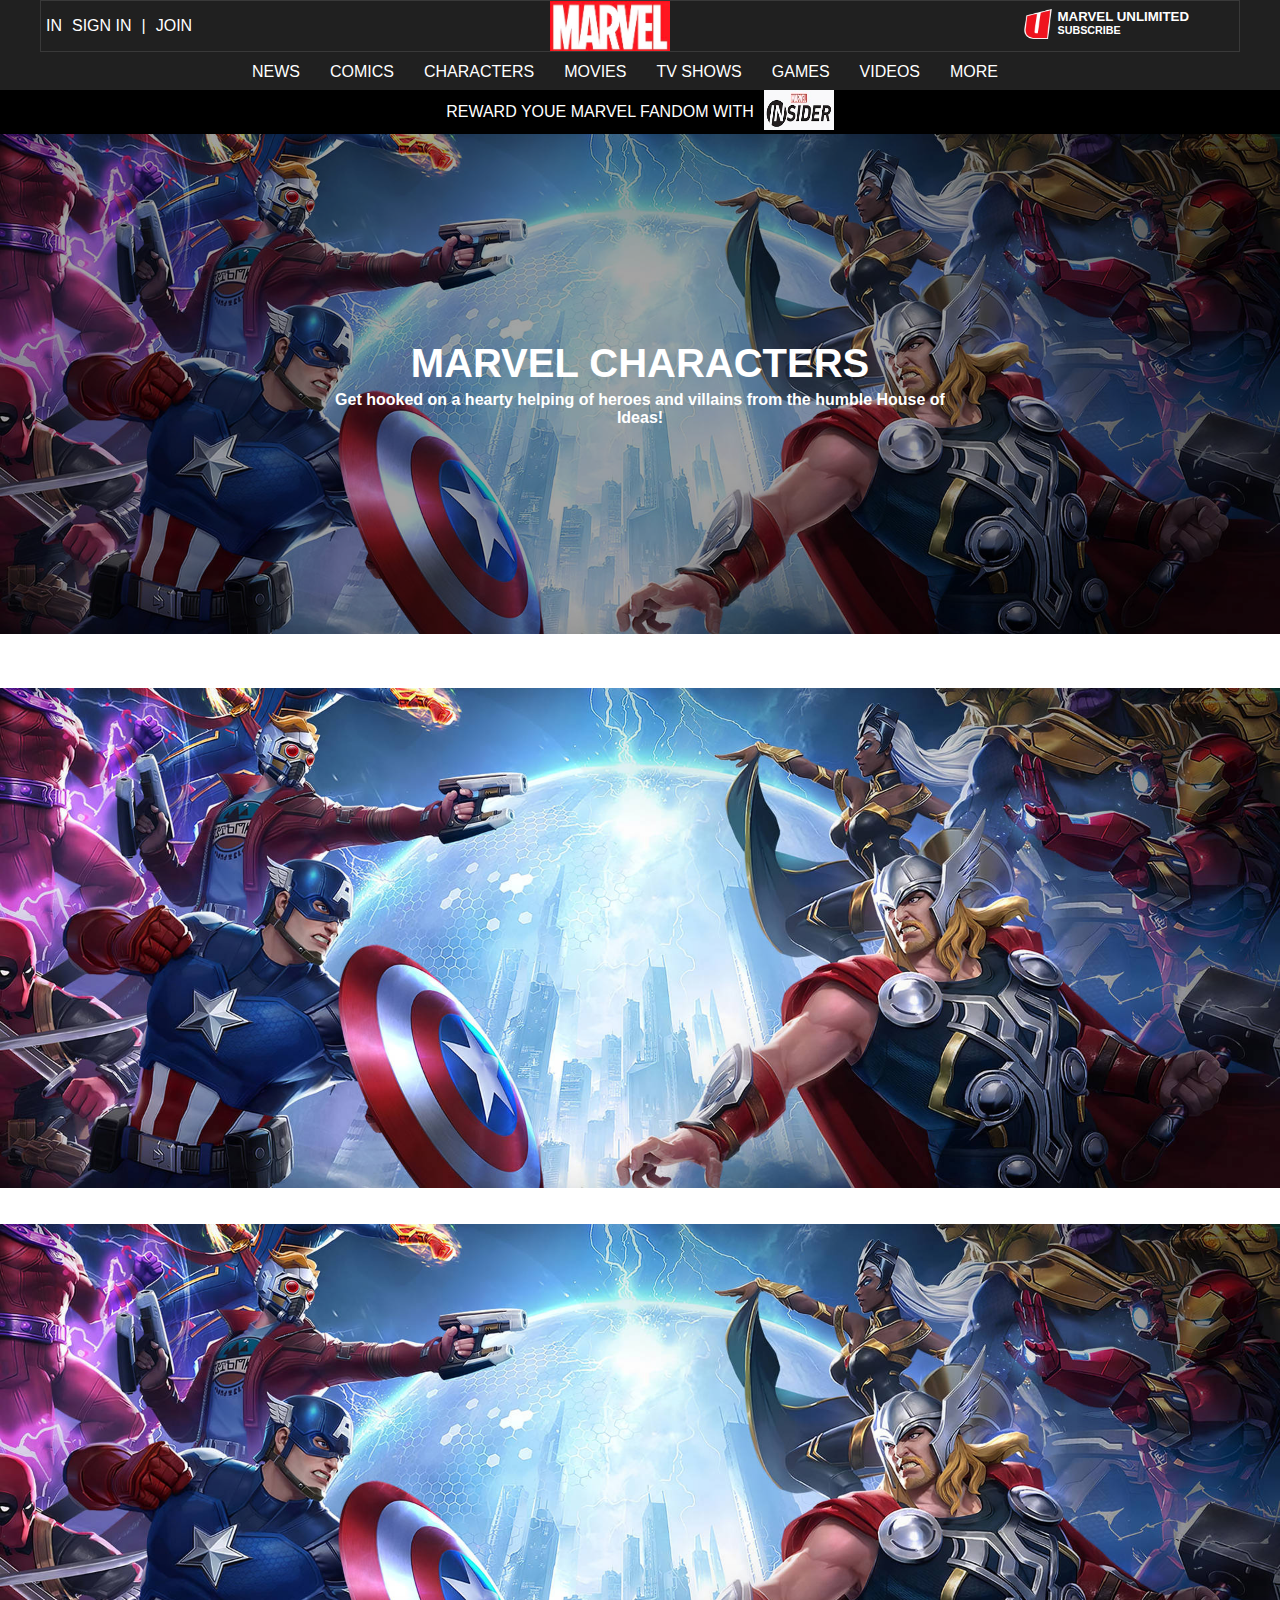
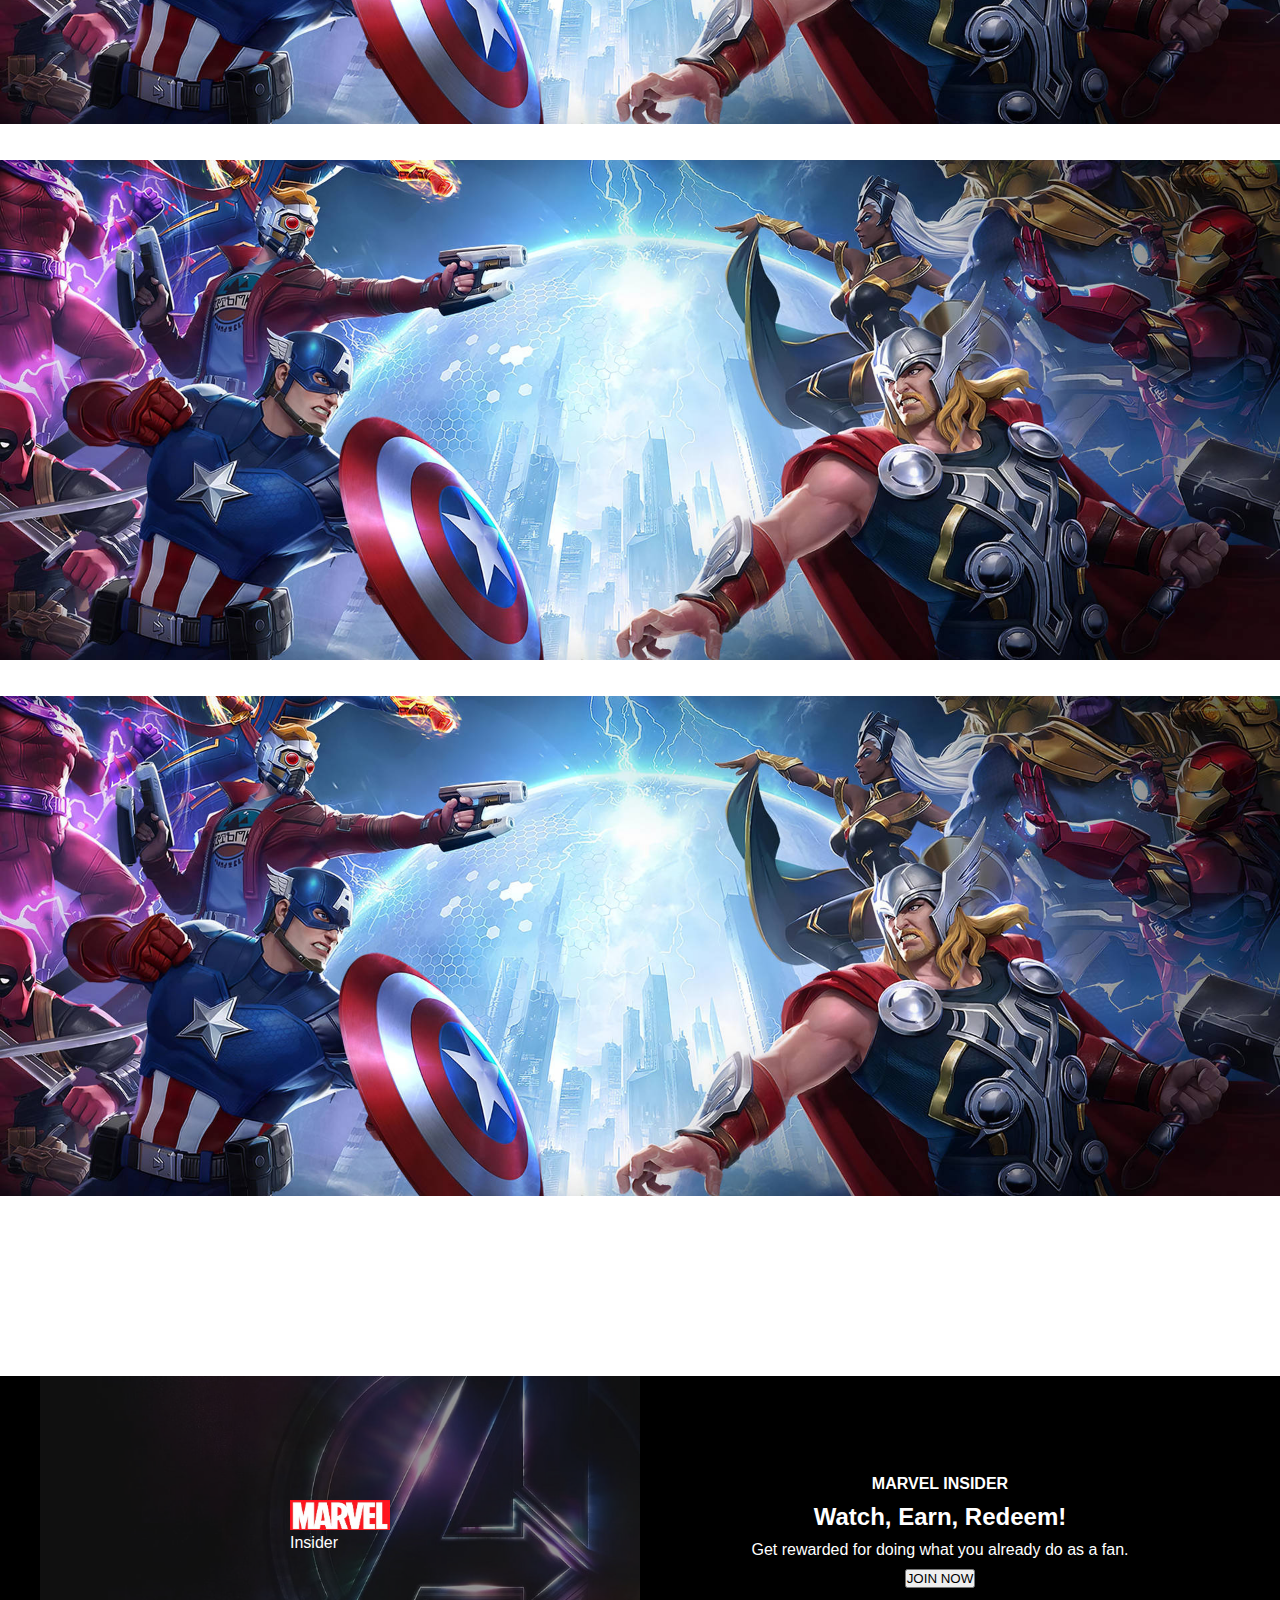
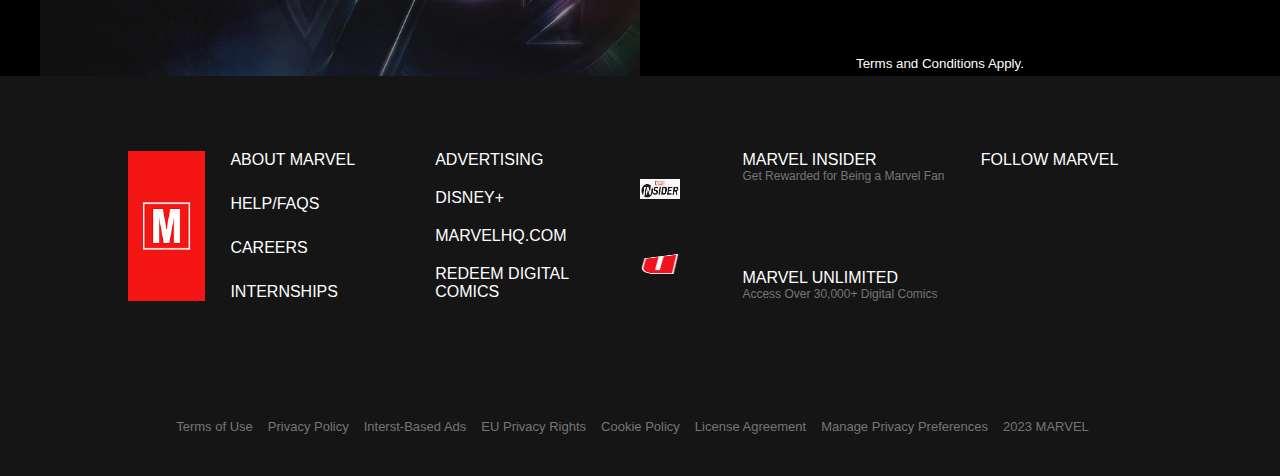
==== commit 25a9e4f8: "news-hover" ====
--- a/index.html
+++ b/index.html
@@ -71,6 +71,8 @@
         </div>
     </header>
 
+    <!-- MAIN -->
+
     <main>
         
         <a href="#">
@@ -90,6 +92,75 @@
                 </div>
             </div>
        </div>
+
+    <!-- NAV-HOVER -->
+       
+       <div class="news-container black-text">
+
+        <div class="first-container flex">
+            <div>LATEST NEWS</div>
+            <div>ALL NEWS</div>
+        </div>
+
+        <div class="second-container flex">
+            TRENDING NEWS
+        </div>
+
+        <div class="third-container flex">
+            <div>
+                <div class="bg-img first-img"></div>
+                <div>MOVIES</div>
+                <div class="flex2">
+                    <span>'Ant-Man and The Wasp:</span>
+                    <span>Quantumania' Now</span>
+                    <span>Streaming on Disney+</span>
+                </div>
+            </div>
+            <div>
+                <div class="bg-img second-img"></div>
+                <div>COMICS</div>
+                <div class="flex2">
+                    <span>May 17's New Marvel</span>
+                    <span>Comics: The Full List</span>
+                </div>
+            </div>
+            <div>
+                <div class="bg-img third-img"></div>
+                <div>TV SHOWS</div>
+                <div class="flex2">
+                    <span>Marvel Studios</span>
+                    <span>Announces New Premiere</span>
+                    <span>Dates for 'Loki' and 'Echo'</span>
+                </div>
+            </div>
+            <div>
+                <div class="bg-img fourth-img"></div>
+                <div>COMICS</div>
+                <div class="flex2">
+                    <span>Marvel Comics and</span>
+                    <span>Creators Nominated for</span>
+                    <span>the 2023 Eisner Awards</span> 
+                </div>
+            </div>
+        </div>
+        
+        <div class="third-container">
+            <ul class="flex">
+                <li>SEARCH BY</li>
+                <li>MOVIES</li>
+                <li>COMICS</li>
+                <li>TV SHOWS</li>
+                <li>GAMES</li>
+                <li>DIGITAL SERIES</li>
+                <li>CULTURE & LIFESTYLE</li>
+                <li>PODCASTS</li>
+            </ul>
+
+
+        </div>
+
+       </div>
+
     </main>
 
     <footer>
